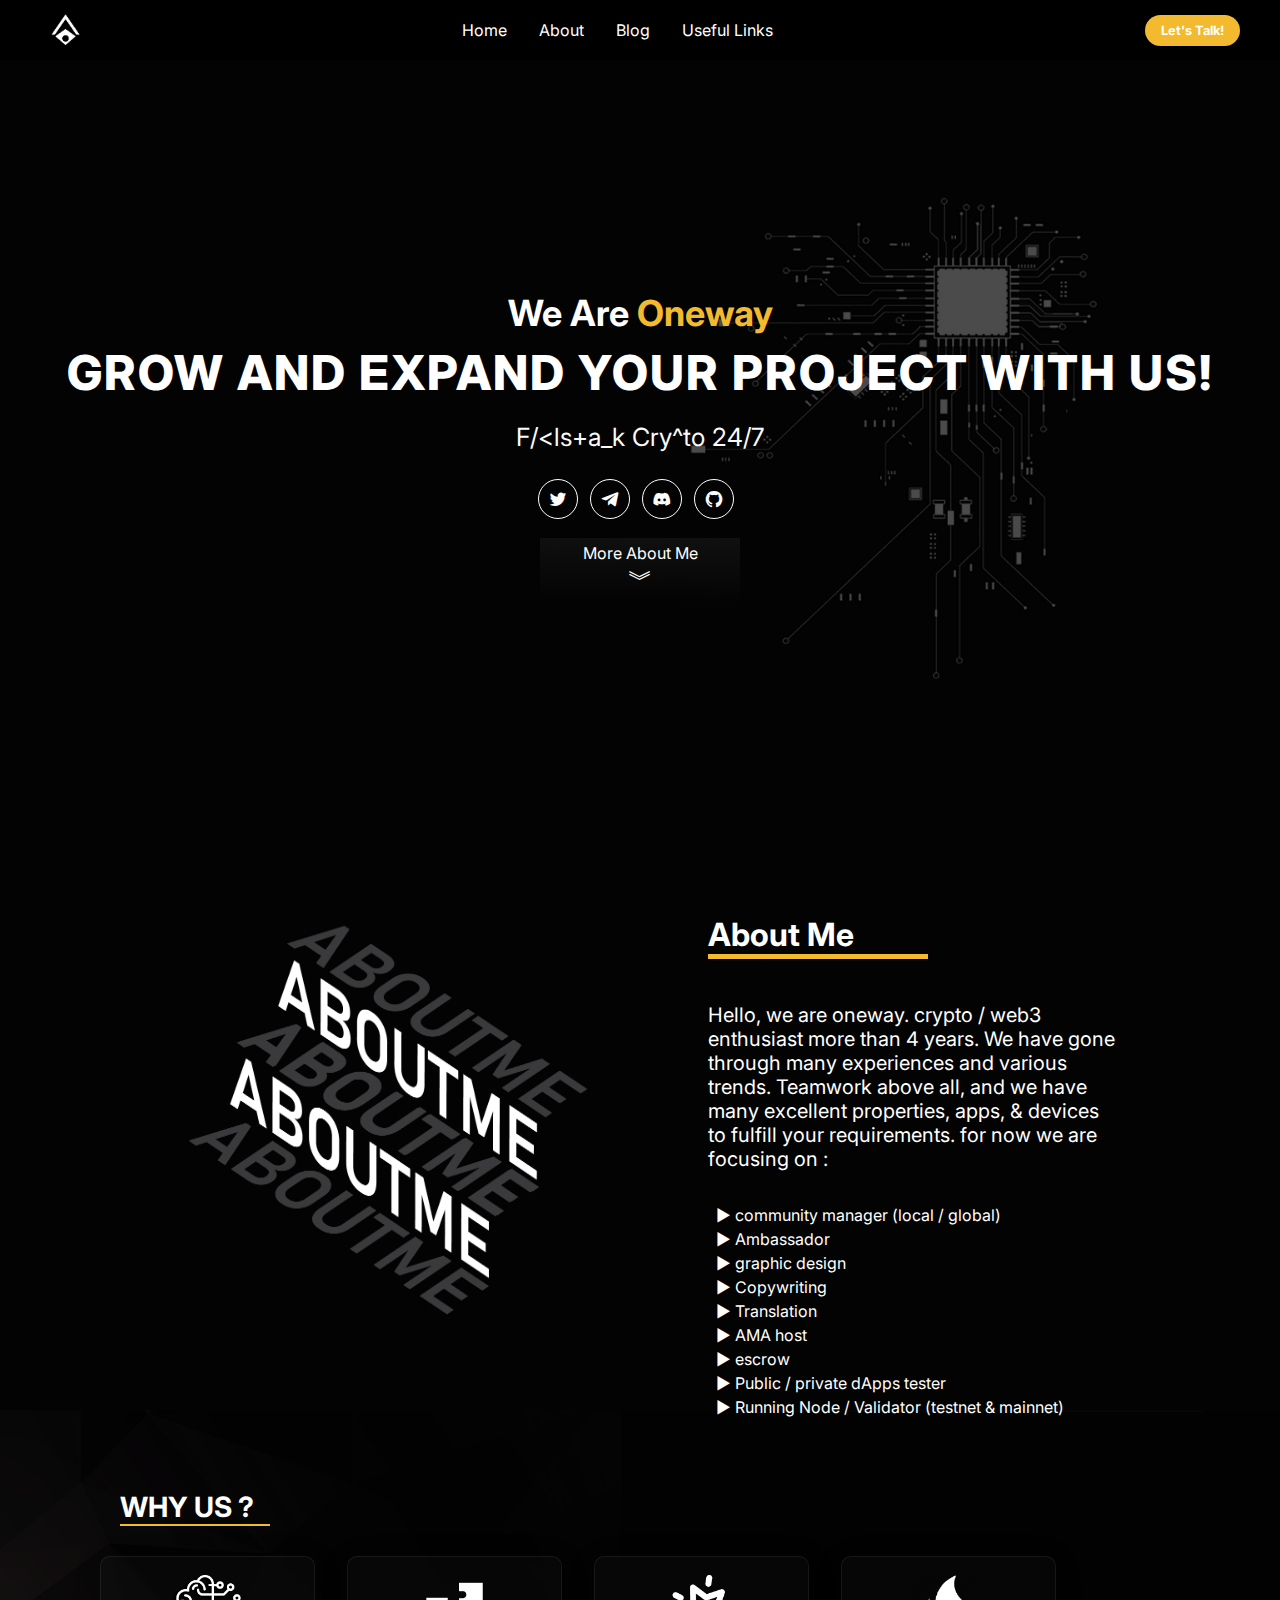
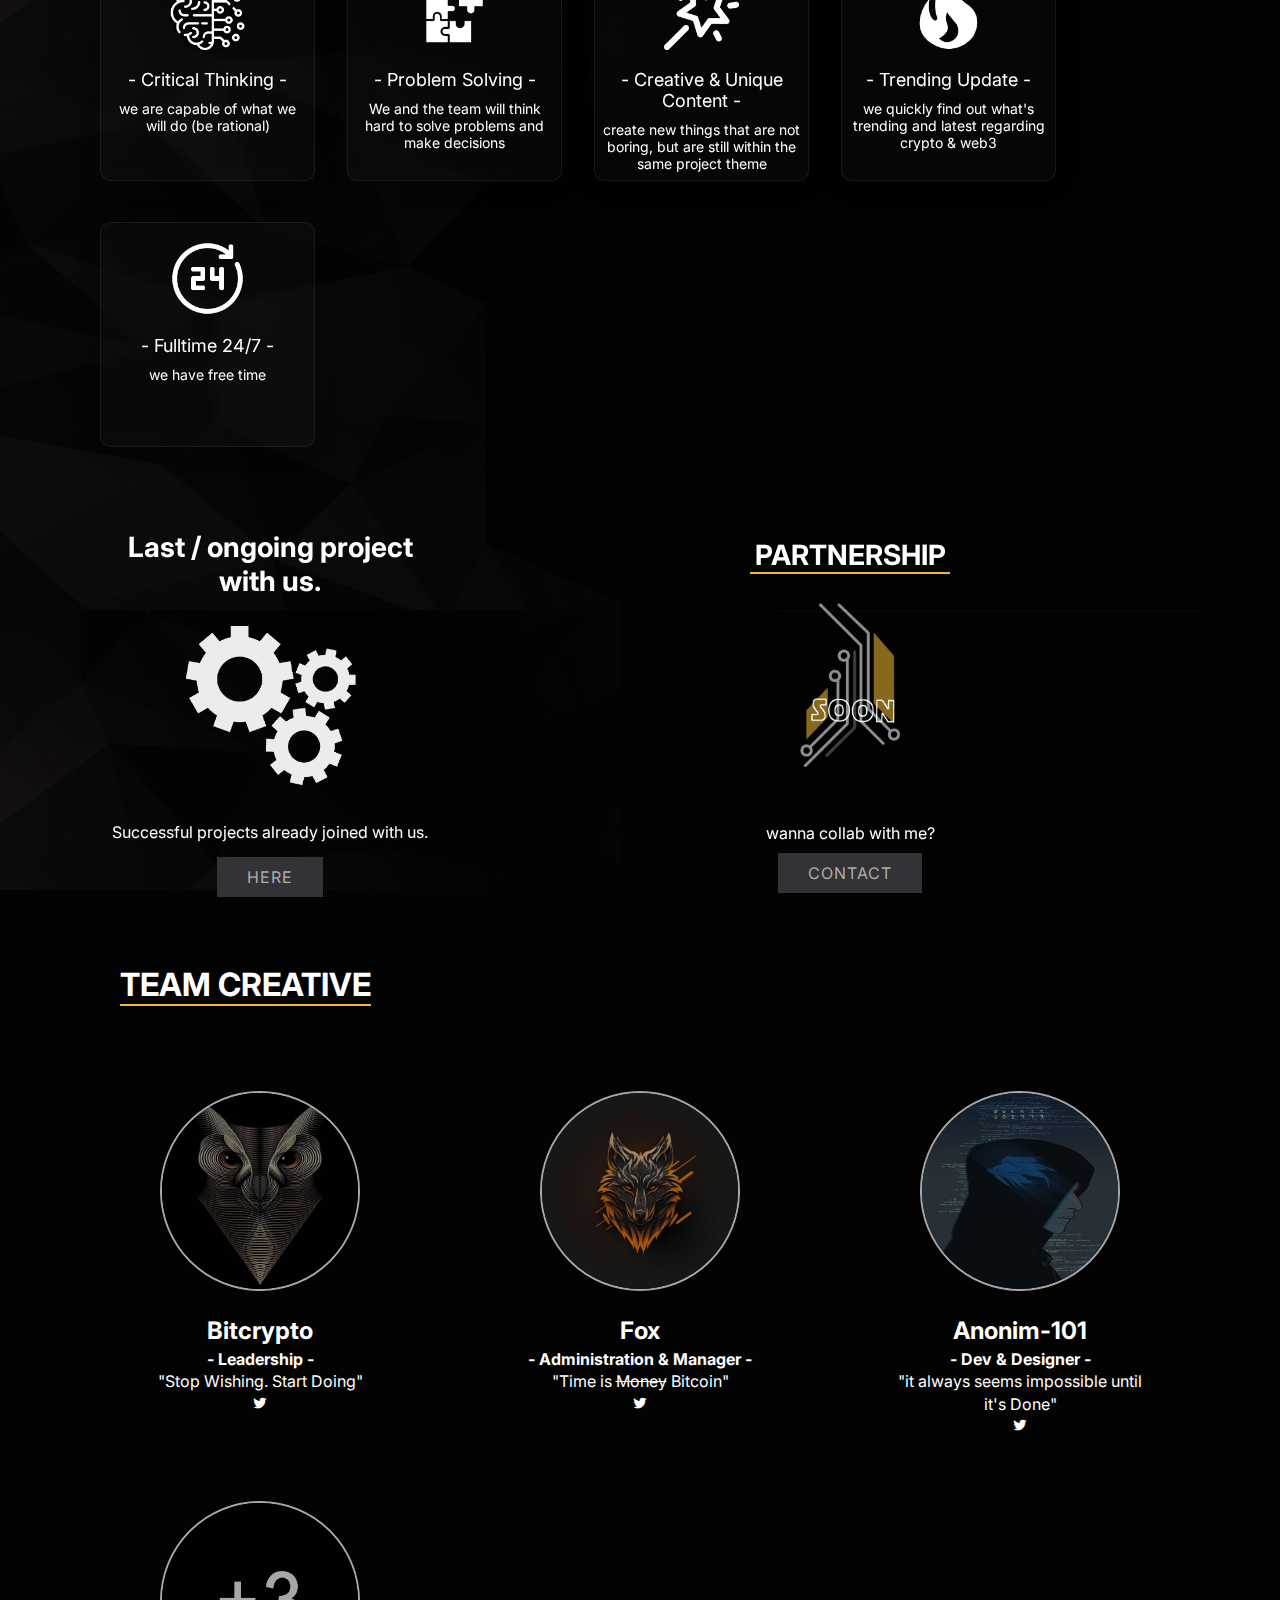
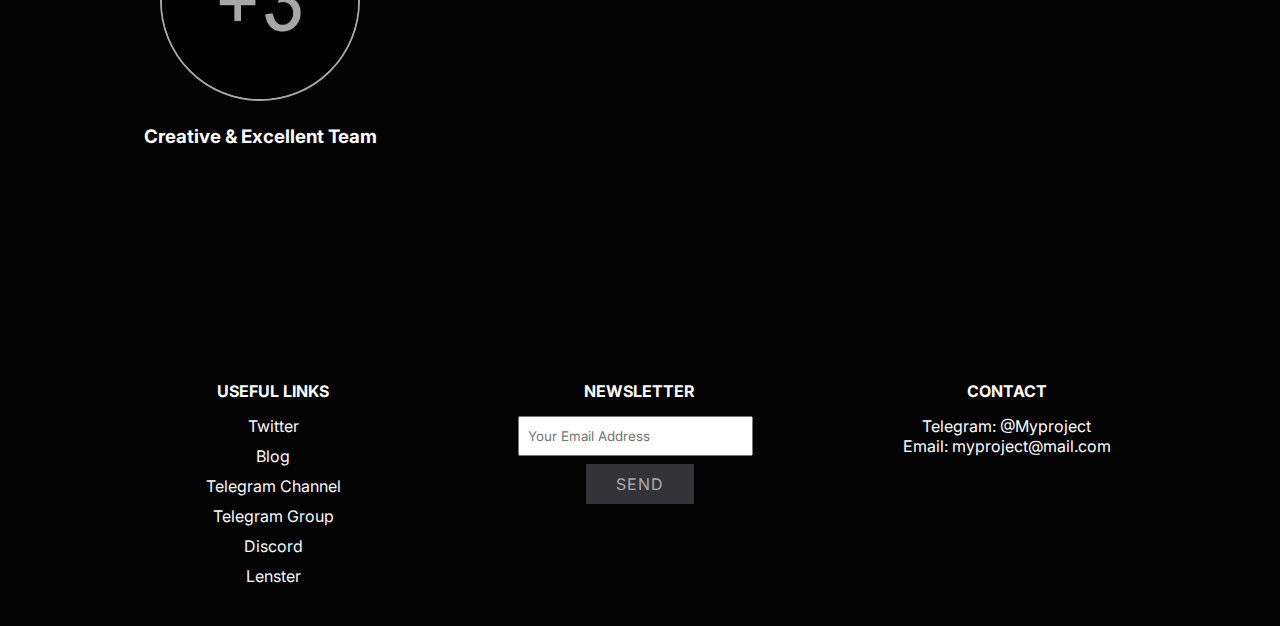
==== 3/index.html @ 6c54490d "Add files via upload" ====
<!DOCTYPE html>
<html lang="en">
<head>
    <meta charset="UTF-8">
    <meta name="viewport" content="width=device-width, initial-scale=1.0">
    <meta name="viewport" content="width=device-width, initial-scale=1, maximum-scale=1, user-scalable=no">
    <title>oneway</title>
    <link rel="stylesheet" href="stylesheet.css">
    <link href='https://unpkg.com/boxicons@2.1.4/css/boxicons.min.css' rel='stylesheet'>
</head>
<body>
   <header>
    <div class="navbar">
        <div class="logo"><img src="assets/logo.png" alt=""><a href="#"></a></div>
        <ul class="links">
            <li><a href="/index.html">Home</a></li>
            <li><a href="section-about/index.html">About</a></li>
            <li><a href="section-what-i-do/index.html">Blog</a></li>
            <li><a href="section-teamwork/index.html">Useful Links</a></li>
        </ul>
        <a href="#" class="action_btn">Let's Talk!</a>
        <div class="toggle_btn">
            <i class='bx bx-menu'></i>
        </div>
    </div>
    <div class="dropdown_menu">
        <li><a href="/index.html">Home</a></li>
        <li><a href="section-about/index.html">About</a></li>
        <li><a href="section-what-i-do/index.html">What I do</a></li>
        <li><a href="section-teamwork/index.html">Teamwork</a></li>
        <li><a href="#" class="action_btn">Let's Talk</a></li>
    </div>
   </header> 

   <section class="main_content">
        <div class="content">
            <h2>We Are <span>Oneway</span></h2>
            <h1>GROW AND EXPAND YOUR PROJECT WITH US!</h1>
            <div class="text-animation"></div> <!-- text animation 1 -->
            <div class="content-social">
                <a href="#"><i class='bx bxl-twitter' ></i></a>
                <a href="#"><i class='bx bxl-telegram'></i></a>
                <a href="#"><i class='bx bxl-discord-alt'></i></a>
                <a href="#"><i class='bx bxl-github' ></i></a>
            </div>

        </div>

        <div class="btn_container">
            <a href="#section_2"><h4>More About Me</h4></a>
            <!-- <img src="assets/arrow.svg" alt=""> -->
            <div class="arrow"><a href="#section_2" >︾</a></div>
        </div>
   </section>
   <section id="section_2"> <!-- section 2 -->
    <div class="background_sec_2">
        <div class="container">
            <div class="about_img"><img src="assets/aboutme1.png" alt=""></div>
            <div class="about">
                <h1>About Me</h1>
                <p>Hello, we are oneway. crypto / web3 enthusiast more than 4 years. We have gone through many experiences and various trends. Teamwork above all, and we have many excellent properties, apps, & devices to fulfill your requirements. for now we are focusing on : </p>
                <div class="list">
                    <ul> 
                        <li><a>►</a> community manager (local / global)</li>
                        <li><a>►</a> Ambassador</li>
                        <li><a>►</a> graphic design</li>
                        <li><a>►</a> Copywriting</li>
                        <li><a>►</a> Translation</li>
                        <li><a>►</a> AMA host</li> 
                        <li><a>►</a> escrow</li>
                        <li><a>►</a> Public / private dApps tester</li>
                        <li><a>►</a> Running Node / Validator (testnet & mainnet)</li>
                    </ul>
                </div>
            </div>               
        </div>
    </div>
    </section>

    <section>
    <div class="wrap_sec_3">
        
        <div class="why_us">
            <h1 class="h1_why_us">WHY US ?</h1>
            
            <div class="why_us_flex_container">
                
                <div class="wrap_why_us">
                    <img class="image_why" src="assets/critical_thinking.png" alt="">
                    <h4><span>-</span> Critical Thinking <span>-</span></h4>
                    <P>we are capable of what we will do (be rational)</P>
                </div>

                <div class="wrap_why_us">
                    <img class="image_why" src="assets/solving.png" alt="">
                    <h4><span>-</span> Problem Solving <span>-</span></h4>
                    <P>We and the team will think hard to solve problems and make decisions</P>
                </div>

                <div class="wrap_why_us">
                    <img class="image_why" src="assets/magic-wand.png" alt="">
                    <h4><span>-</span> Creative & Unique Content <span>-</span></h4>
                    <P>create new things that are not boring, but are still within the same project theme</P>
                </div>
                
                <div class="wrap_why_us">
                    <img class="image_why" src="assets/trending.png" alt="">
                    <h4><span>-</span> Trending Update <span>-</span></h4>
                    <P>we quickly find out what's trending and latest regarding crypto & web3</P>
                </div>

                <div class="wrap_why_us">
                    <img class="image_why" src="assets/full-time.png" alt="">
                    <h4><span>-</span> Fulltime 24/7 <span>-</span></h4>
                    <P>we have free time</P>
                </div>
            </div>
        </div>

        <div class="line"></div>
        <div class="ongoing_flex">
            <div class="ongoing">
                <h1>Last / ongoing project <span class="italic">with us.</span></h1>
                <div class="with___us"><img src="assets/latest.png" alt=""></div>
                <p>Successful projects already joined with us. </p>
                <a href="" class="btn-flip" data-back="LGF!" data-front="HERE"></a>
            </div>

            <div class="partnership_hidden">
                <h1>PARTNERSHIP</h1>
                <div class="img_partner_container">
                    <img src="assets/partnerships.png" alt="image coming soon">
                </div>
                <p>wanna collab with me? </p>
                <a href="" class="btn-flip" data-back="LFG!" data-front="Contact"></a>
            </div>
        </div>
    </div>
    </section>
    <section id="section_4">
        <div class="parnership_container">
            <div class="partnership">
                <h1>PARTNERSHIP</h1>
                <div class="wrap_partner">
                    <img src="assets/soon.png" alt="">
                     <div class="partner_row">
                        <span>━ coming soon</span>
                        <p>Wanna collab with us? ContactMe</p>
                        <a href="" class="btn-flip" data-back="LFG!" data-front="Contact"></a>
                     </div>
                </div>
            </div>
        </div>
    </section>
    <section>
        <div class="background_team">
            <h1>TEAM CREATIVE</h1>
            <div class="container_team">
                <div class="team">
                    <div class="wrap_team">
                        <div class="image-team"><img src="assets/lead.jpg" alt="Leaderships"></div>
                        <h2>Bitcrypto</h2>
                        <h4>- Leadership -</h4>
                        <p>"Stop Wishing. Start Doing"</p>
                        <a href="#"><i class='bx bxl-twitter' ></i></a>
                    </div>
                </div>
                <div class="team">
                    <div class="wrap_team">
                        <div class="image-team"><img src="assets/fox.jpg" alt="Leaderships"></div>
                        <h2>Fox</h2>
                        <h4>- Administration & Manager -</h4>
                        <p>"Time is <span style="text-decoration: line-through;">Money</span> Bitcoin"</p>
                        <a href="#"><i class='bx bxl-twitter' ></i></a>
                    </div>
                </div>
                <div class="team">
                    <div class="wrap_team">
                        <div class="image-team"><img src="assets/dev.jpg" alt="Leaderships"></div>
                        <h2>Anonim-101</h2>
                        <h4>- Dev & Designer -</h4>
                        <p>"it always seems impossible until it's Done"</p>
                        <a href="#"><i class='bx bxl-twitter' ></i></a>
                    </div>
                </div>
                <div class="team">
                    <div class="wrap_team">
                        <div class="image-team"><img src="assets/plus-3.png" alt="Leaderships"></div>
                        <h3>Creative & Excellent Team</h3>
                        <!-- <h4>- Leadership -</h4>
                        <p>"Time is <span style="text-decoration: line-through;">Money</span> Bitcoin"</p>
                        <a href="#"><i class='bx bxl-twitter' ></i></a> -->
                    </div>
                </div>
            </div>
        </div>
    </section>

    <footer>
        <div class="wrap_footer">
            <div class="col-1-footer">
                <h4>USEFUL LINKS </h4>
                <a href="">Twitter</a>
                <a href="">Blog</a>
                <a href="">Telegram Channel</a>
                <a href="">Telegram Group</a>
                <a href="">Discord</a>
                <a href="">Lenster</a>
            </div>
            <div class="col-2-footer">
                <h4>NEWSLETTER</h4>
                <form action="">
                    <input type="text" placeholder="Your Email Address">
                    <a href="" class="btn-flip" data-back="Thanks" data-front="SEND"></a>
                </form>
            </div>
            <div class="col-3-footer">
                <h4>CONTACT</h4>
                <p>Telegram: <a href="">@Myproject</a> <br> Email: myproject@mail.com</p>
            </div>
        </div>
    </footer>




   <script src="mainJs/navbar.js"></script>
   <script src="mainJs/text-animation.js"></script>
</body>
</html>
---- 3/stylesheet.css ----
@import url('https://fonts.googleapis.com/css2?family=Inter&display=swap');

*
{
    margin: 0;
    padding: 0;
    box-sizing: border-box;
    font-family: 'Inter', sans-serif;
    /* font-family: 'Inconsolata', monospace; */

}

body {
    color: white;
}



/* NAVBAR */




li {
    list-style: none;
}

a {
    text-decoration: none;
    color: #ffff;
    font-size: 1rem;
}

a:hover {
    color: rgb(63, 63, 63);
}

header {
    position: relative;
    padding: 0 2rem;
    background-color: #000000;
}

.navbar {
    width: 100%;
    height: 60px;
    max-width: 1200px;
    margin: 0 auto;
    display: flex;
    align-items: center;
    justify-content: space-between;
}

.logo {
    text-align: center;
    align-items: center;
}
.navbar .logo a {
    font-size: 1.5rem;
    font-weight: bold;

}

.navbar .logo img {
    width: 50px;
    height: 50px;
}

.navbar .links {
    display: flex;
    gap: 2rem;
}

.navbar .toggle_btn {
    color: #ffff;
    font-size: 1.5rem;
    cursor: pointer;
    display: none;
}

.action_btn {
    background-color: #F3BA2F;
    color: #ffff;
    padding: 0.5rem 1rem;
    border: none;
    outline: none;
    border-radius: 20px;
    font-size: 0.8rem;
    font-weight: bold;
    cursor: pointer;
    transition: scale 0.2 ease;
}

.action_btn:hover {
    scale: 1.05;
    color: #ffff;
}

.action_btn:active {
    scale: 0.95;
}

/* DROPDOWN MENU */

.dropdown_menu {
    position: absolute;
    z-index: 101;
    right: 2rem;
    top: 60px;
    height: 0;
    width: 300px;
    background: rgba(255, 255, 255, 0.1);
    backdrop-filter: blur(15px);
    border-radius: 10px;
    overflow: hidden;
    transition: height .2s cubic-bezier(0.175, 0.885, 0.32, 1.275);
}

.dropdown_menu.open {
    height: 240px;
}

.dropdown_menu li {
    padding: 0.7rem;
    display: flex;
    align-items: center;
    justify-content: center;
}

/* RESPONSIVE NAVBAR */

@media (max-width: 992px){
    .navbar .links,
    .navbar .action_btn {
        display: none;
    }

    .navbar .toggle_btn {
        display: block;
    }

    .dropdown_menu {
        display: block;
    }
}



/* section 1 */

.main_content {

    width: 100%;
    height: 95vh;
    background: url(assets/background.png)no-repeat;
    background-size: cover;
    background-position: center;
    box-shadow: inset 0 0 0 2000px rgba(0, 0, 0, 0.705);
    display: flex;
    align-items: center;
    text-align: center;
    justify-content: center;
}

.content {
    margin-bottom: 150px;
}

.content h2 span {
    color: #F3BA2F;
}

.content h2 {
    font-size: 36px;
    font-style: normal;
    font-weight: 700;
    line-height: normal;
}

.content h1 {
    color: #FFF;
    font-family: Inter;
    font-size: 48px;
    font-style: normal;
    font-weight: 800;
    line-height: normal;
    margin-top: 8px;
    letter-spacing: 2px;
}

.text-animation {
    font-family: Inter;
    font-size: 25px;
    font-weight: 400;
    margin-top: 20px;
    color: #FAFAFA;
}

.content-social {
    margin-top: 12px;
}
.content-social a {
    display: inline-flex;
    justify-content: center;
    align-items: center;
    width: 40px;
    height: 40px;
    background: transparent;
    border: 1px solid #ffff;
    border-radius: 50%;
    font-size: 20px;
    color: #ffff;
    text-decoration: none;
    margin: 15px 8px 15px 0;
}

.content-social a:hover {
    background: #ffff;
    color: #000000;
    box-shadow: 0 0 20px #ffff;
}

.btn_container {
    width: 200px;
    height: 80px;
    flex-shrink: 0;
    /* background: url(assets/Rectangle4.svg); */
    background: linear-gradient(181deg, rgba(49, 49, 49, 0.288) 0.63%, rgba(217, 217, 217, 0) 80%);
    position: absolute;
    margin-top: 180px;
}

.btn_container h4 {
    margin-top: 5px;
    font-weight: 400;

}


.arrow a{
    font-size: 25px;
}

.btn_container img {
    width: 25px;
    height: 20px;
    margin-top: 5px;
}

/* RESPONSIVE SECTION 1 Mobile*/
@media (max-width: 1169px) {
    .btn_container {
        margin-top: 250px;
    }
}

@media (max-width: 500px) {
    .content-social {
        margin-top: 50px;
    }
    .btn_container {
        margin-top: 450px;
    }
}














/* section 2 */


.background_sec_2 {

    /* max-height: 500px; */
    position: relative;
    width: 100%;
    height: 55vh;
    background: rgb(3,3,3);
}

.container {
    display: flex;
    /* justify-content: space-between; */
    margin-left: 188px;
    /* position: relative; */
}

.about_img img {
    /* margin-left: 10px;
    margin-right: 20px; */
    width: 400px;
    height: 400px;
    /* border: 2px solid white; */
    animation: fade-out 1000ms;
}

@keyframes fade-out {
    from {
      opacity: 2;
    }
    to {
      opacity: 0;
    }
  }

.about {
    margin-left: 120px ;
    margin-right: 0px;
    margin-top: 0;
    padding-right: 160px;
    /* height: 80px; */

}

.about h1 {
    font-size: 32px;
    /* text-decoration: 3px underline ; */
    margin-bottom: 44px;
    border-bottom: 5px solid #F3BA2F;
    width: 220px;
}

.about p {
    font-size: 20px;
    line-height: 1.2;
    margin-bottom: 32px;
}

.list {
    line-height: 1.5;
    margin-left: 8px;
}

/* RESPONSIVE SECTION 2 Tablet / PC*/
@media (max-width: 1175px){
    .background_sec_2 {
        width: 100%;
        height: 100vh;
    }
    .about_img img {
        /* display: block; */
        background: rgba(255, 255, 255, 0);
        border-radius: 16px;
        box-shadow: 0 4px 30px rgba(0, 0, 0, 0.1);
        backdrop-filter: blur(0px);
        -webkit-backdrop-filter: blur(0px);
        border: 1px solid rgba(255, 255, 255, 0.27);
        margin-bottom: 44px;
    }
    .container {
        display: inline;
        justify-content: center;
        align-items: center;
        text-align: center;
    }
    .about {
        margin: auto;
        padding: 0;
        margin: 20px;

    }
    .about h1{
        margin: 0 auto;
        margin-bottom: 44px;
        border-bottom: 4px solid #F3BA2F;
    }
    .list a {
        display: none;
    }
}

/* RESPONSIVE SECTION 2 Mobile*/
@media (max-width: 500px) {
    .background_sec_2 {
        width: 100%;
        height: 85vh;
    }
    .about_img img {
        width: 220px;
        height: 220px;
    }
    .about {
        margin: 10px 10px 10px 10px;
    }
    .about h1 {
        font-size: 26px;
        width: 135px;
        margin-bottom: 30px;
    }
    .about p {
        font-size: 16px;
    }
}


/* RESPONSIVE SECTION 2 Mini Mobile*/

@media (max-width: 390px) {
    .background_sec_2 {
        width: 100%;
        height: 100vh;
    }
    .about_img img {
        width: 220px;
        height: 220px;
    }
    .about {
        margin: 10px 10px 10px 10px;
    }
    .about h1 {
        font-size: 24px;
    }
    .about p {
        font-size: 16px;
    }
}













/* section 3 */

.wrap_sec_3 {
    width: 100%;
    height: 68vh;
    background: url(assets/background_sec_3.png)no-repeat;
    background-size: cover;
    background-position: center;
    box-shadow: inset 0 0 0 2000px rgba(3, 3, 3, 0.596);
    display: flex;
    /* align-items: center; */
}

.h1_why_us {
    border-bottom: 2px solid #F3BA2F;
    width: 150px;
    margin-bottom: 20px;
    margin-left: 20px;
    font-size: 28px;
}

.why_us {
    width: 800px ;
    height: 400px;
    margin: 80px 100px 0px 100px;
}

.why_us h4 {
    font-size: 18px;
    font-weight: 400;
    margin-top: 15px;
    margin-bottom: 10px;
}

.why_us p {
    font-size: 14px;
}

.image_why {
    width: 75px;
    height: 75px;
    margin-top: 10px;
}

.wrap_why_us {
    width: 215px;
    height: 225px;
    background: rgba(255, 255, 255, 0.02);
    border-radius: 10px;
    box-shadow: 0 4px 30px rgba(0, 0, 0, 0.1);
    backdrop-filter: blur(3px);
    -webkit-backdrop-filter: blur(3px);
    border: 1px solid rgba(255, 255, 255, 0.07);
    text-align: center;
    align-items: center;
    padding: 8px;
}

.why_us_flex_container {
    width: 820px;
    height: 480px;
    /* display: flex;
    flex-wrap: wrap;
    align-content: flex-start;
    gap: 40px; */
    margin-top: 30px;
    display: grid;
    grid-gap: 2em;
    /* grid-template-columns: repeat(3, 1fr); */
    grid-template-columns: repeat(3, 0fr);


}



.line {
    border-left: 0.08em solid #ffff;
    height: 350px;
    /* left: 50%;
    margin: 0 auto; */
    margin-top: 200px;
}


.ongoing {
    width: 400px;
    height: 400px;
    /* align-items: center; */
    text-align: center;
    margin: 0 auto;
    margin-top: 130px;

}

.ongoing h1 {
    font-size: 28px;
    padding: 20px;
}

.ongoing p {
    margin: 10px 0px 15px 0px;
}
.with___us img {
    width: 175px;
    height: 175px;
    margin-bottom: 15px;
}



/* button {
    transform: rotate(-25deg) skew(25deg);
    transform-style: preserve-3d;
    position: relative;
    list-style: none;
    width: 100px;
    height: 32px;
    border: none;
    background: transparent;
    font-family: inherit;
    cursor: pointer;
    margin-top: 50px;
  }

  button:before {
    content: '';
    position: absolute;
    bottom: -10px;
    left: -5px;
    width: 100%;
    height: 10px;
    background: #2a2a2a;
    transform: skewX(-41deg);
  }

  button:after {
    content: '';
    position: absolute;
    top: 5px;
    left: -9px;
    width: 9px;
    height: 100%;
    background: #2a2a2a;
    transform: skewY(-49deg);
  }

  button span {
    position: absolute;
    top: 0;
    left: 0;
    width: 100%;
    height: 100%;
    background: #2a2a2a;
    color: #fff;
    font-size: 17px;
    transition: 1.1s ease-out;
  }

  button:hover span {
    z-index: 1000;
    transition: .3s;
    color: #F3BA2F;
  }

  button:hover span:nth-child(5) {
    transform: translate(40px, -40px);
    opacity: 1;
  }

  button:hover span:nth-child(4) {
    transform: translate(30px, -30px);
    opacity: .8;
    background-color: #F3BA2F;
  }

  button:hover span:nth-child(3) {
    transform: translate(20px, -20px);
    opacity: .6;
    background-color: #F3BA2F;
  }

  button:hover span:nth-child(2) {
    transform: translate(10px, -10px);
    opacity: .4;
    background-color:#F3BA2F;
  }

  button:hover span:nth-child(1) {
    transform: translate(0px, 0px);
    opacity: .2;
    background-color: #F3BA2F;
  }

  button:active span:nth-child(5) {
    transform: translate(20px, -20px);
    opacity: 1;
  }

  button:active span:nth-child(4) {
    transform: translate(15px, -15px);
  }

  button:active span:nth-child(3) {
    transform: translate(10px, -10px);
  }

  button:active span:nth-child(2) {
    transform: translate(5px, -5px);
  }

  button:active span:nth-child(1) {
    transform: translate(0px, 0px);
  }

  button:nth-child(1):hover span {
    background: #52E19F;
  } */


.btn-flip{
	opacity: 1;
	outline: 0;
	color: #fff;
	line-height: 40px;
	position: relative;
	text-align: center;
	letter-spacing: 1px;
	display: inline-block;
	text-decoration: none;
	text-transform: uppercase;

	&:hover{

		&:after{
			opacity: 1;
			transform: translateY(0) rotateX(0);
		}

		&:before{
			opacity: 0;
			transform: translateY(50%) rotateX(90deg);
		}
	}

	&:after{
		top: 0;
		left: 0;
		opacity: 0;
		width: 100%;
		color: #323237;
		display: block;
		transition: 0.5s;
		position: absolute;
		background: #adadaf;
		content: attr(data-back);
		transform: translateY(-50%) rotateX(90deg);
	}

	&:before{
		top: 0;
		left: 0;
		opacity: 1;
		color: #adadaf;
		display: block;
		padding: 0 30px;
		line-height: 40px;
		transition: 0.5s;
		position: relative;
		background: #323237;
		content: attr(data-front);
		transform: translateY(0) rotateX(0);
	}
}

@media (max-width: 10000px) {
    .partnership_hidden {
        display: none;
        visibility: hidden;
    }
    .ongoing {
        margin-left: 100px;
    }

}

@media ( max-width : 1490px ){
    .line {
        display: none;
    }
    .wrap_sec_3 {
        display: grid;
        /* display: grid;
        grid-gap: 2em; */
        width: 100%;
        height: 100vh;
        background: url(assets/background_sec_3.png);
    }
    .ongoing {
        margin: 0;
        padding: 20px;
    }

    .ongoing_flex {
        display: grid;
        grid-template-columns: repeat(2, 1fr);
        grid-gap: 180px;
        margin-left: 40px;
        padding: 30px;
        position: absolute;
        margin-top: 400px;

    }
    .partnership_hidden {
        display: block;
        visibility: visible;
        padding-top: 48px;
        align-items: center;
        text-align: center;
        grid-row-gap: 50px;
    }
    .partnership_hidden h1 {
        font-size: 28px;
        border-bottom: 2px solid #F3BA2F;
        width: 200px;
        margin: 0 auto;
    }
    .partnership_hidden p {
        margin: 15px 0px 10px 0px;
    }

    .img_partner_container img {
        width: 190px;
        height: 210px;
        margin: 10px 0px 10px 0px;
    }

    .why_us_flex_container {
        display: grid;
        grid-template-columns: repeat(5, 0fr);
        height: 500px;
        width: 1200px;
    }
    #section_4 {
        display: none;
    }
}

@media ( max-width : 1330px ) {
    .why_us_flex_container {
        grid-template-columns: repeat(4, 0fr);
        width: 100px;
    }
    .ongoing_flex {
        margin-top: 650px;
    }
    .wrap_sec_3 {
        /* display: grid;
        grid-gap: 2em; */
        width: 100%;
        height: 120vh;
        background: url(assets/background_sec_3.png);
    }
}

@media ( max-width : 1085px ) {
    .why_us_flex_container {
        grid-template-columns: repeat(3, 0fr);
        width: max-content;
    }
    .why_us {
        width: max-content;
    }
}

@media ( max-width : 880px ) {
    .ongoing_flex {
        grid-gap: 1em;
    }
}

@media ( max-width : 825px ) {
    .why_us_flex_container {
        grid-template-columns: repeat(2, 0fr);
    }
    .why_us {
        margin: 0 auto;
        padding-top: 50px;
    }
    .ongoing_flex {
        grid-template-columns: repeat(1, 1fr);
        grid-gap: 3em;
        
        /* margin-right: 50%; */
        padding: 15px;
        position: relative;
        margin: 0 auto;
    }
    .ongoing {
        margin-top: 480px;

    }
    .wrap_sec_3 {
        width: 100%;
        height: 185vh;
        background: url(assets/background_sec_3.png);
    }

}

@media ( max-width : 501px ) {
    .wrap_sec_3 {
        height: max-content;
    }
    .wrap_why_us span {
        display: none;
    }
    .wrap_why_us {
        width: 40vw;
        height: 54vw;
    }
    .h1_why_us {
        font-size: 5.8vw;
        width: fit-content;
    }
    .image_why {
        width: 15vw;
        height: 15vw;
    }
    .wrap_why_us h4 {
        font-size: 3.8vw;
    }
    .wrap_why_us p {
        font-size: 3vw;
    }

    .why_us {
        margin: 0 auto;
        padding: 8px;
        padding-top: 15px;
    }


    .ongoing_flex {
        width: 100%;
        padding: 0;
        margin: 0;
        padding-bottom: 30px;
        grid-gap: 1em;
    }
    /* Ongoing only */
    .ongoing {
        width: 75vw;
        margin-top: 110vw;
        margin-left: 12vw;
    }
    .ongoing h1 {
        font-size: 6vw;
    }
    .ongoing img {
        width: 25vw;
        height: 25vw;
    }
    .ongoing p {
        font-size: 3.3vw;
    }

    /* partnership */
    .partnership_hidden {
        width: 100%;
        padding-top: 0;

    }

    .partnership_hidden h1 {
    font-size: 5.8vw;
    width: 42vw;
    }
    .partnership_hidden img {
        width: 32vw;
        height: 36vw;
    }
}
/* @media (max-width: 1410px) {
    .why_us_flex_container {
        width: 720px;
        height: 400px;
    }
    .wrap_why_us {
        width: 180px;
        height: 240px;
    }
    .why_us {
        margin: 55px ;
        width: 700px;
    }
    .ongoing {
        margin: 0 auto;
        margin-top: 150px;
    }
}

@media (max-width: 1250px) {
    .wrap_sec_3 {
        display: grid;
        width: 100%;
        height: 120vh;
        background: url(assets/background_sec_3.png);
    }
    .line {
        display: none;
        visibility: hidden;
    }
    .ongoing {
        margin-left: 1px;
    }
}


@media (max-width: 920px) {
    .why_us {
        margin: 0 auto;
    }
}

@media (max-width: 850px) {
    .why_us {
        margin: 0 auto;
        width: 650px;
    }
}

@media (max-width: 679px) {
    .why_us {
        margin: 0 auto;
        width: 600px;
    }
    .wrap_why_us {
        width: 180px;
        height: 230px;
    }
}


@media (max-width: 600px) {
    .wrap_sec_3 {
        height: 105vh;
    }
    .why_us {
        margin: 0 auto;
        margin: 10px;
        margin-top: 30px;
        width: 400px;
    }
    .wrap_why_us {
        width: 110px;
        height: 180px;
    }
    .image_why {
        width: 35px;
        height: 35px;
    }
    .wrap_why_us h4 {
        font-size: 12px;
    }
    .wrap_why_us p {
        font-size: 11px;
        font-weight: 100;
    }
    .wrap_why_us span {
        display: none;
    }
    .ongoing {
        margin: 0px auto;
        margin-left: 1px;

    }
    .ongoing h1 {
        font-size: 24px;
    }
}

@media (max-width: 5000px) {
    .partnership_hidden {
      display: none;
      visibility: hidden;
    }


}

@media (max-width: 1200px) {
    .partnership_hidden {
        display: block;
        visibility: visible;
        align-items: center;
        text-align: center;
    }
    .ongoing_flex {
        display: grid;
        grid-template-columns: repeat(2, 1fr);
        grid-gap: 2em;
        height: 400px;
        padding: 50px;
    }

    .ongoing {
        margin: 0;
    }
} */



/* SECTION 4 > Only screen on large device */

#section_4 {
    width: 100%;
    height: 40vh;
    background: #030303;
}
.partnership {
    align-items: center;
    text-align: center;
}
.partnership h1{
    width: 195px;
    margin: 0 auto;
    padding-top: 30px;
    font-size: 28px;
    border-bottom: 2px solid #F3BA2F;
    text-align: start;
}

.wrap_partner {
    display: grid;
    grid-template-columns: repeat(2, 1fr);
    grid-gap: 3em;
    width: 600px;
    margin: 0 auto;
    margin-top: 25px;
}

.wrap_partner img {
    width: 300px;
    height: 300px;
}
.partner_row {
    width: 300px;
    margin-top: 80px;
    text-align: start;
}
.partner_row p {
    font-size: 18px;
    margin-bottom: 22px;
}

/* section team */

.background_team {

    background-color: #030303;
    width: 100%;
    height: fit-content;
}

.background_team h1 {
    padding-top: 75px;
    margin-left: 120px;
    border-bottom: 2px solid #F3BA2F;
    width: max-content;
}
.container_team {
    padding-left: 100px;
    padding-right: 100px;
    padding-top: 75px;
    padding-bottom: 20px;
    justify-items: center;
    display: grid;
    grid-gap: 60px;
    grid-template-columns: repeat(auto-fit, minmax(275px, 1fr));
}
.team {
    width: 270px;
    height: 350px;
    /* background-color: #F3BA2F; */
    padding: 10px;
    text-align: center;
}

.image-team img {
    width: 200px;
    height: 200px;
    margin-bottom: 18px;
    border: 2px solid white;
    border-radius: 50%;
    opacity: 65%;
}

.wrap_team {
    line-height: 1.4;
}


@media ( max-width : 821px ) {
    .container_team {
        padding: 20px;
    }
}

@media ( max-width : 701px ) {
    .image-team img {
        width: 28vw;
        height: 28vw;
    }
    .container_team {
        grid-gap: 10px;
        grid-template-columns: repeat(auto-fit, minmax(220px, 1fr));
    }
    .wrap_team h2 {
        font-size: 3.4vw;
    }
    .wrap_team h4 {
        font-size: 2.6vw;
    }
    .wrap_team p {
        font-size: 2.4vw;
    }
}

@media ( max-width : 701px ) {
    .team {
        width: auto;
        height: auto;
    }
    .container_team {
        grid-template-columns: repeat(auto-fit, minmax(175px, 1fr));
        margin-top: 20px;
    }
}

@media ( max-width : 420px ) {
    .image-team img {
        width: 34vw;
        height: 34vw;
    }
    .wrap_team h2 {
        font-size: 4.4vw;
    }
    .wrap_team h4 {
        font-size: 3.4vw;
    }
    .wrap_team p {
        font-size: 3vw;
    }

    .background_team h1 {
        margin-left: 30px;
        margin: 0 auto;
        padding-top: 30px;
    }
}

/* footer */

.wrap_footer {
    width: 100%;
    height: max-content;
    background-color: #030303;
    display: grid;
    grid-template-columns: repeat(auto-fit, minmax(275px, 1fr));
    grid-gap: 20px;
    padding: 100px;
    padding-bottom: 30px;
}

.wrap_footer h4 {
    margin-bottom: 15px;
}

footer div {
    text-align: center;
}
.col-1-footer, .col-2-footer, .col-3-footer {
    margin-top: 20px;
}
.col-1-footer a {
    display: block;
    text-decoration: none;
    color: #FAFAFA;
    margin-bottom: 10px;
}

.col-2-footer input {
    height: 40px;
    margin-right: 8px;
    margin-bottom: 8px;
    padding: 8px;
}

@media ( max-width : 507px ) {
    .wrap_footer {
        padding: 10px;
    }
}
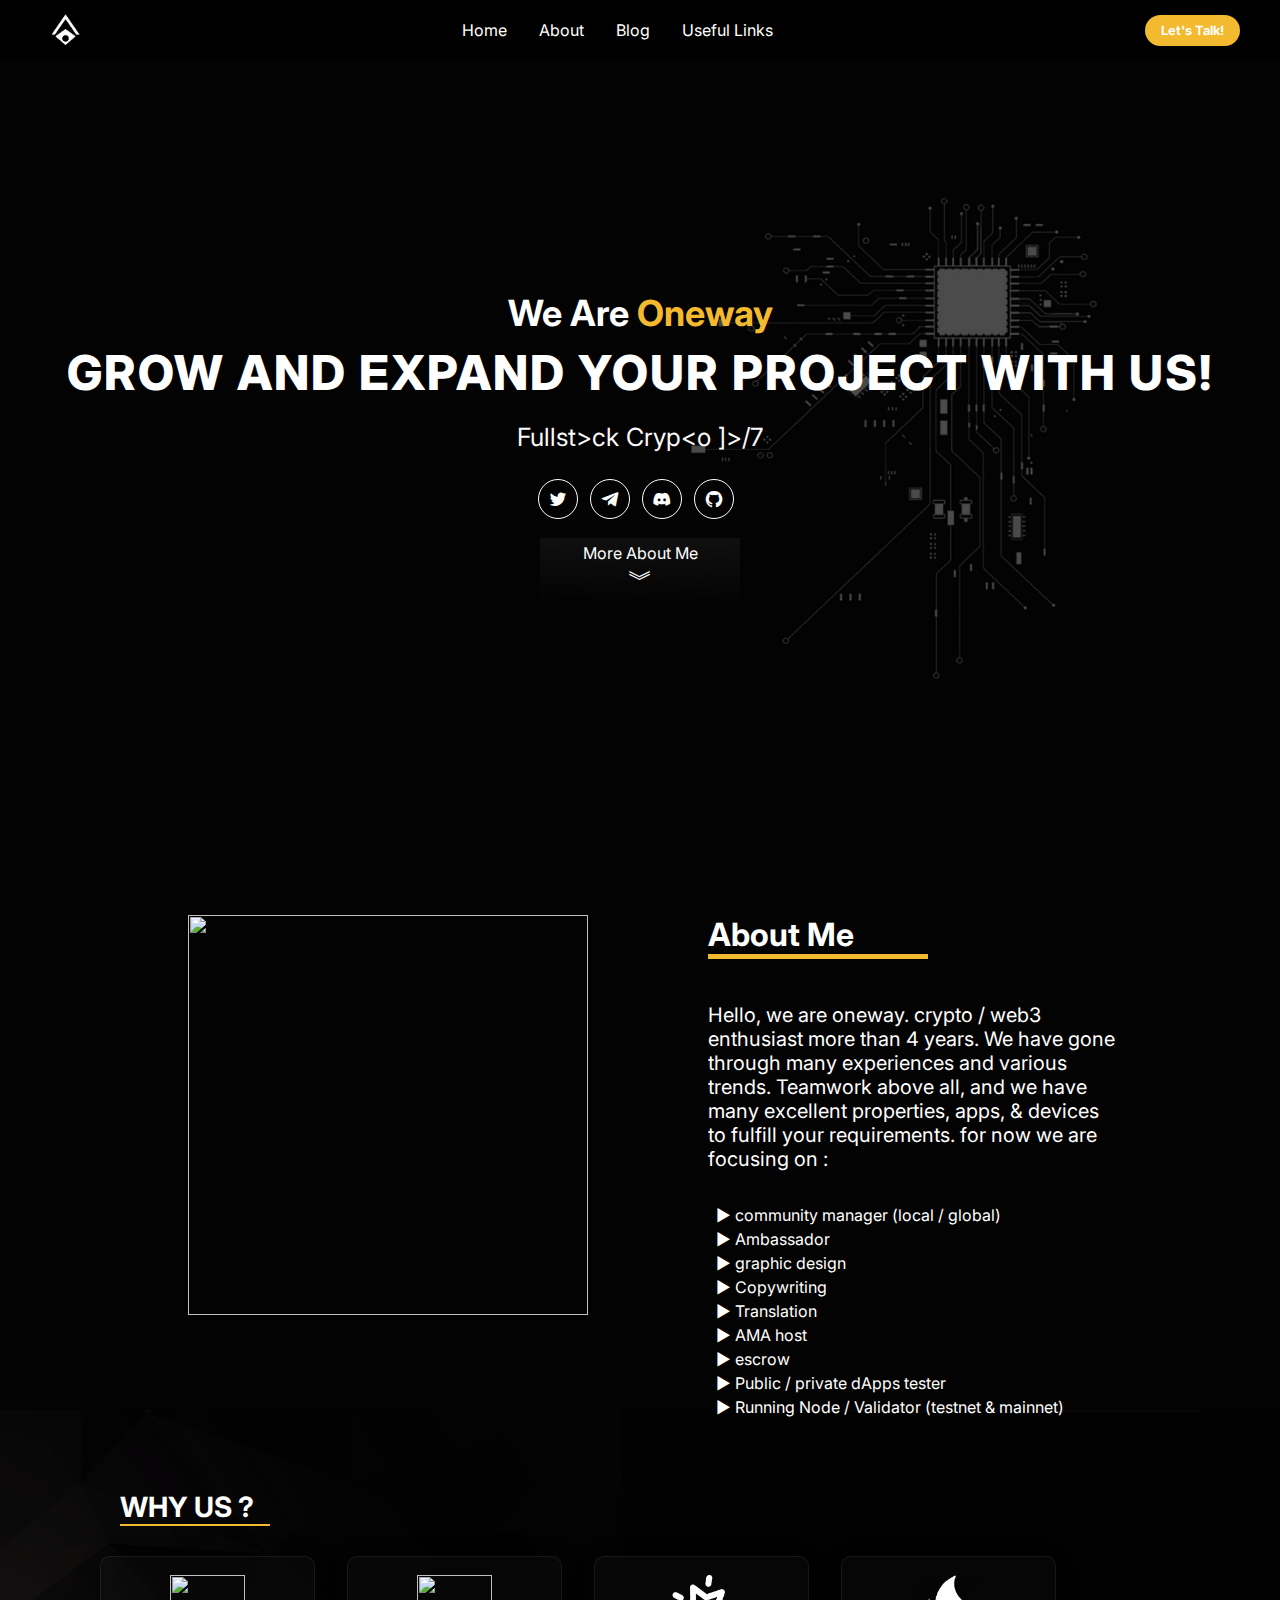
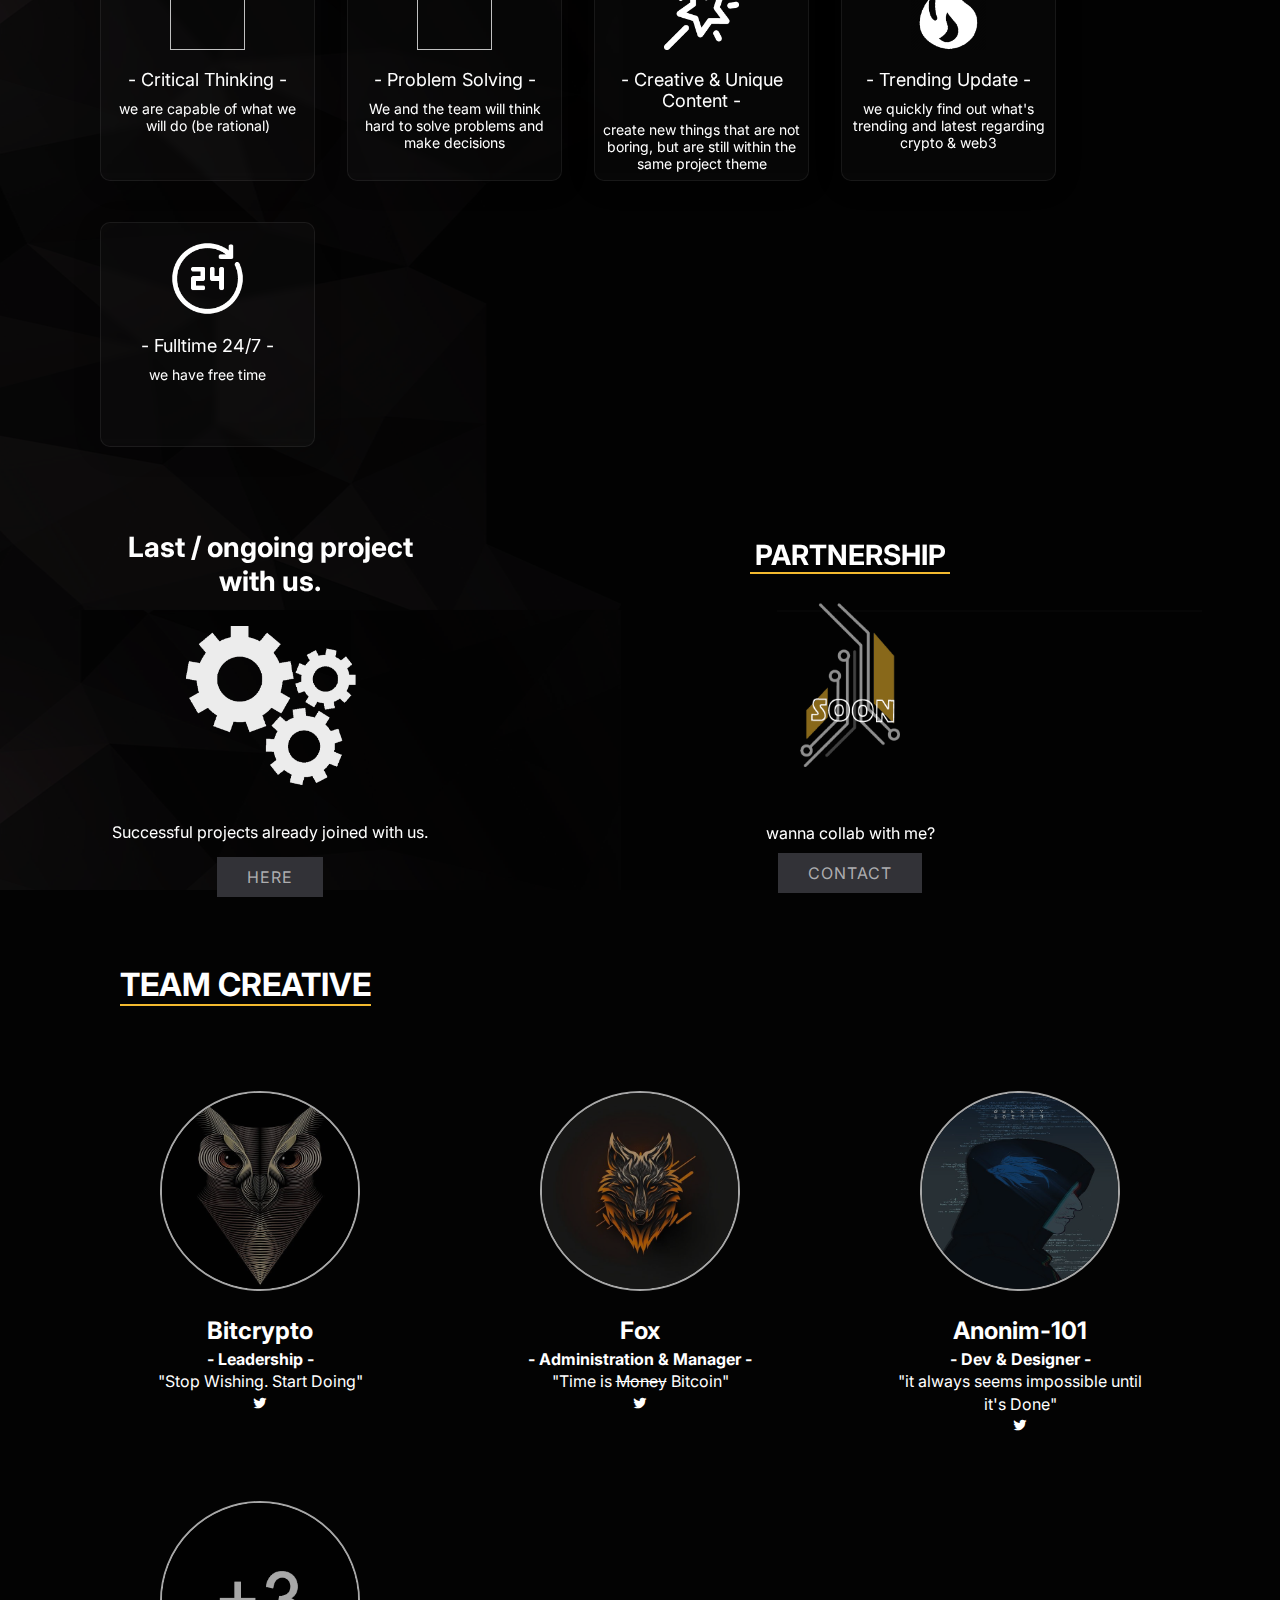
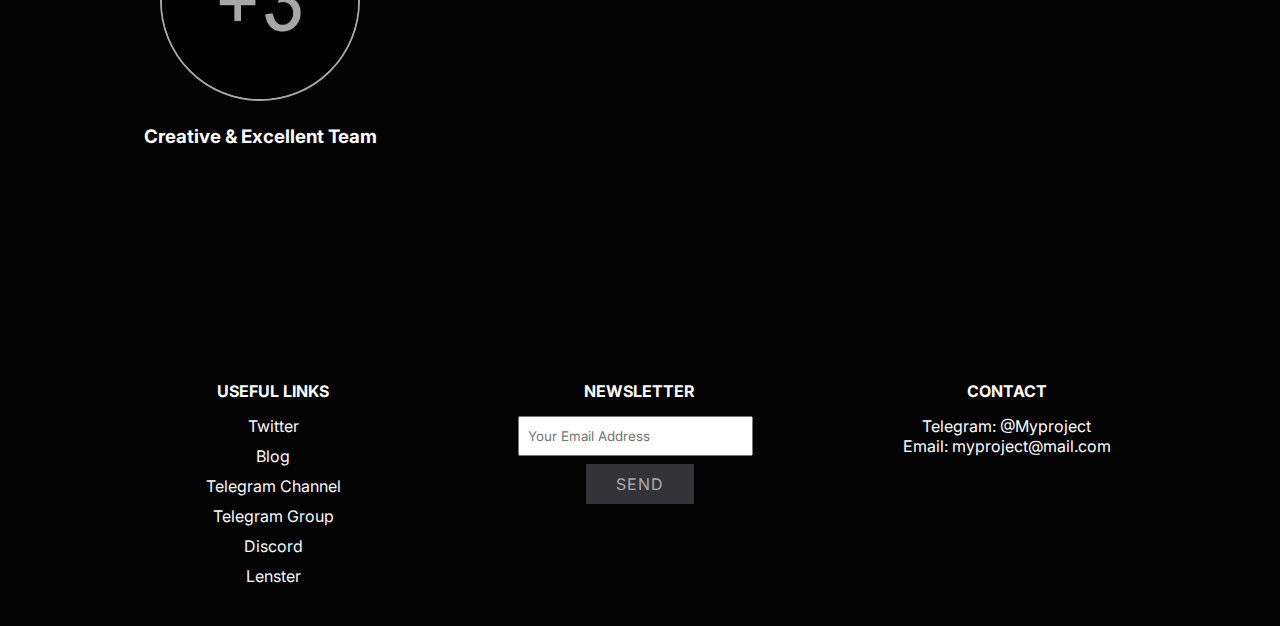
==== commit a5194d41: "Update index.html" ====
--- a/3/index.html
+++ b/3/index.html
@@ -14,9 +14,9 @@
         <div class="logo"><img src="assets/logo.png" alt=""><a href="#"></a></div>
         <ul class="links">
             <li><a href="/index.html">Home</a></li>
-            <li><a href="section-about/index.html">About</a></li>
-            <li><a href="section-what-i-do/index.html">Blog</a></li>
-            <li><a href="section-teamwork/index.html">Useful Links</a></li>
+            <li><a href="#">About</a></li>
+            <li><a href="#">Blog</a></li>
+            <li><a href="#">Useful Links</a></li>
         </ul>
         <a href="#" class="action_btn">Let's Talk!</a>
         <div class="toggle_btn">
@@ -25,9 +25,9 @@
     </div>
     <div class="dropdown_menu">
         <li><a href="/index.html">Home</a></li>
-        <li><a href="section-about/index.html">About</a></li>
-        <li><a href="section-what-i-do/index.html">What I do</a></li>
-        <li><a href="section-teamwork/index.html">Teamwork</a></li>
+        <li><a href="#">About</a></li>
+        <li><a href="#">Blog</a></li>
+        <li><a href="#">Useful Links</a></li>
         <li><a href="#" class="action_btn">Let's Talk</a></li>
     </div>
    </header> 
@@ -55,7 +55,7 @@
    <section id="section_2"> <!-- section 2 -->
     <div class="background_sec_2">
         <div class="container">
-            <div class="about_img"><img src="assets/aboutme1.png" alt=""></div>
+            <div class="about_img"><img src="../assets/aboutme1.png" alt=""></div>
             <div class="about">
                 <h1>About Me</h1>
                 <p>Hello, we are oneway. crypto / web3 enthusiast more than 4 years. We have gone through many experiences and various trends. Teamwork above all, and we have many excellent properties, apps, & devices to fulfill your requirements. for now we are focusing on : </p>
@@ -86,13 +86,13 @@
             <div class="why_us_flex_container">
                 
                 <div class="wrap_why_us">
-                    <img class="image_why" src="assets/critical_thinking.png" alt="">
+                    <img class="image_why" src="../assets/critical_thinking.png" alt="">
                     <h4><span>-</span> Critical Thinking <span>-</span></h4>
                     <P>we are capable of what we will do (be rational)</P>
                 </div>
 
                 <div class="wrap_why_us">
-                    <img class="image_why" src="assets/solving.png" alt="">
+                    <img class="image_why" src="../assets/solving.png" alt="">
                     <h4><span>-</span> Problem Solving <span>-</span></h4>
                     <P>We and the team will think hard to solve problems and make decisions</P>
                 </div>
@@ -227,4 +227,4 @@
    <script src="mainJs/navbar.js"></script>
    <script src="mainJs/text-animation.js"></script>
 </body>
-</html>+</html>
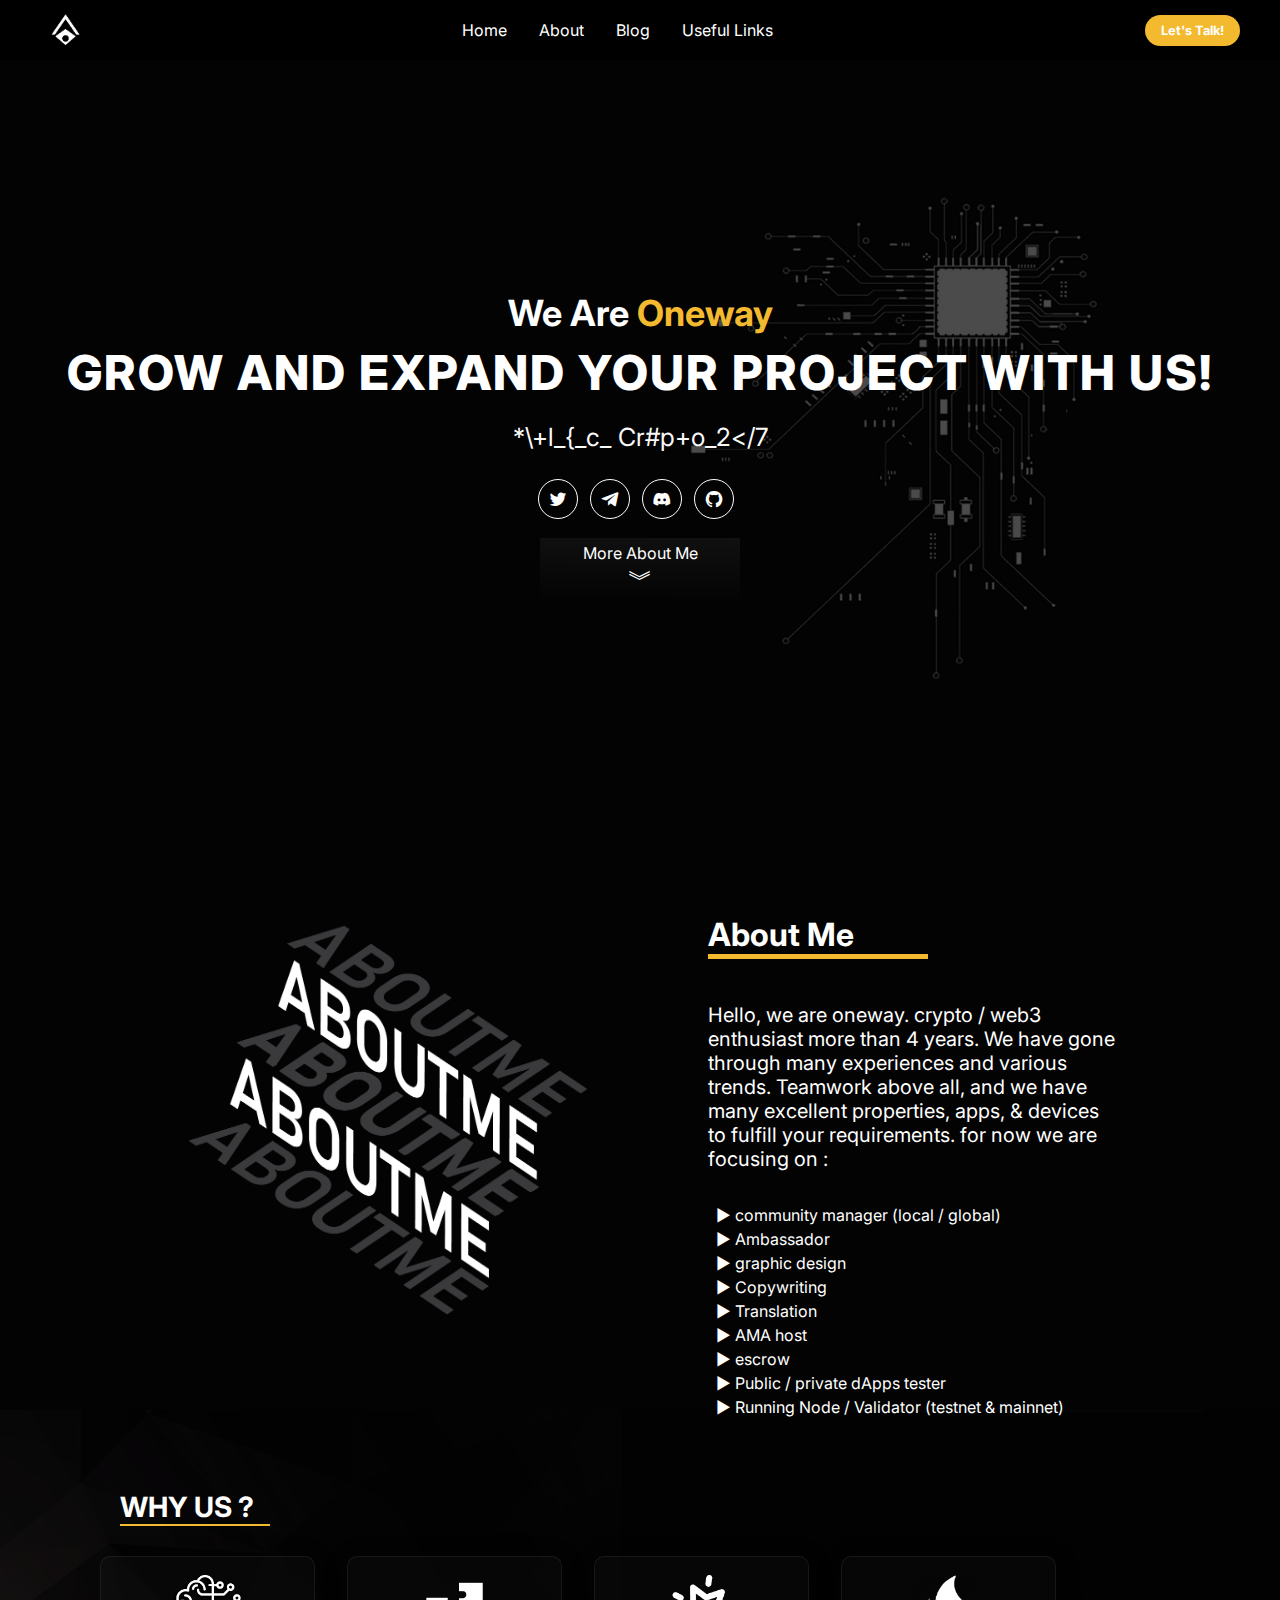
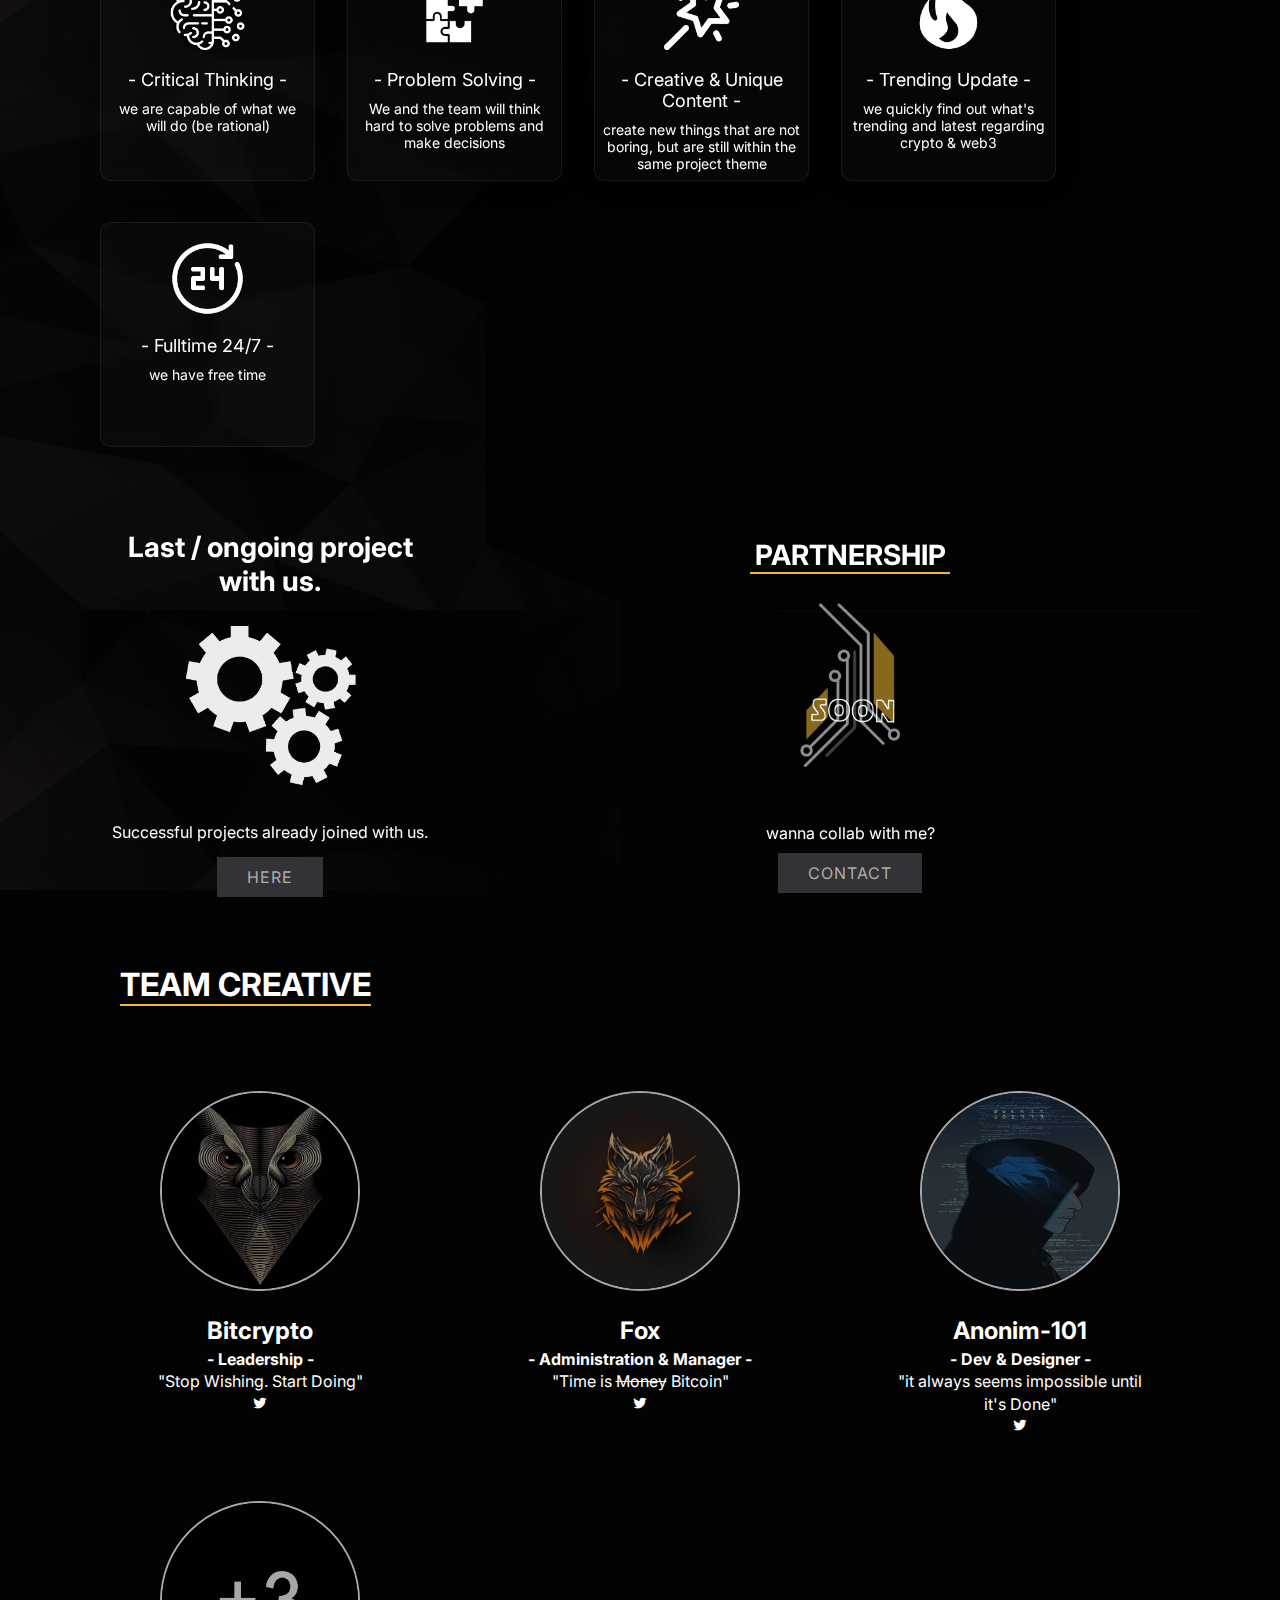
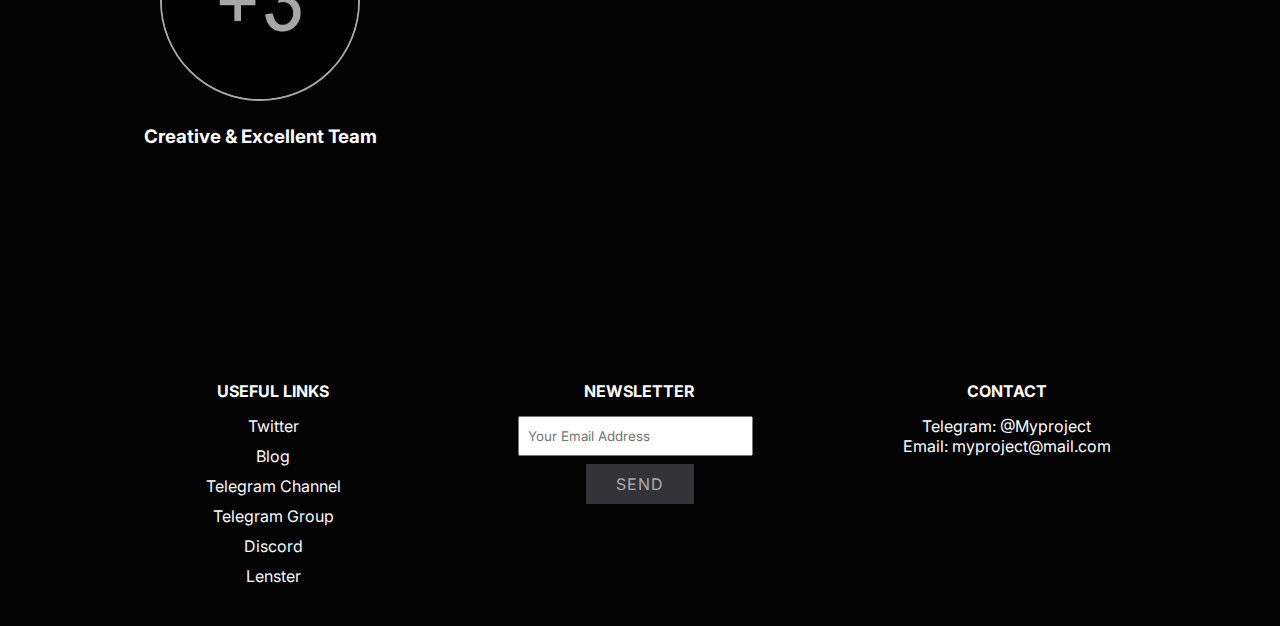
==== commit 5016b7e7: "Update index.html" ====
--- a/3/index.html
+++ b/3/index.html
@@ -55,7 +55,7 @@
    <section id="section_2"> <!-- section 2 -->
     <div class="background_sec_2">
         <div class="container">
-            <div class="about_img"><img src="../assets/aboutme1.png" alt=""></div>
+            <div class="about_img"><img src="assets/aboutme1.png" alt=""></div>
             <div class="about">
                 <h1>About Me</h1>
                 <p>Hello, we are oneway. crypto / web3 enthusiast more than 4 years. We have gone through many experiences and various trends. Teamwork above all, and we have many excellent properties, apps, & devices to fulfill your requirements. for now we are focusing on : </p>
@@ -86,13 +86,13 @@
             <div class="why_us_flex_container">
                 
                 <div class="wrap_why_us">
-                    <img class="image_why" src="../assets/critical_thinking.png" alt="">
+                    <img class="image_why" src="assets/critical_thinking.png" alt="">
                     <h4><span>-</span> Critical Thinking <span>-</span></h4>
                     <P>we are capable of what we will do (be rational)</P>
                 </div>
 
                 <div class="wrap_why_us">
-                    <img class="image_why" src="../assets/solving.png" alt="">
+                    <img class="image_why" src="assets/solving.png" alt="">
                     <h4><span>-</span> Problem Solving <span>-</span></h4>
                     <P>We and the team will think hard to solve problems and make decisions</P>
                 </div>
